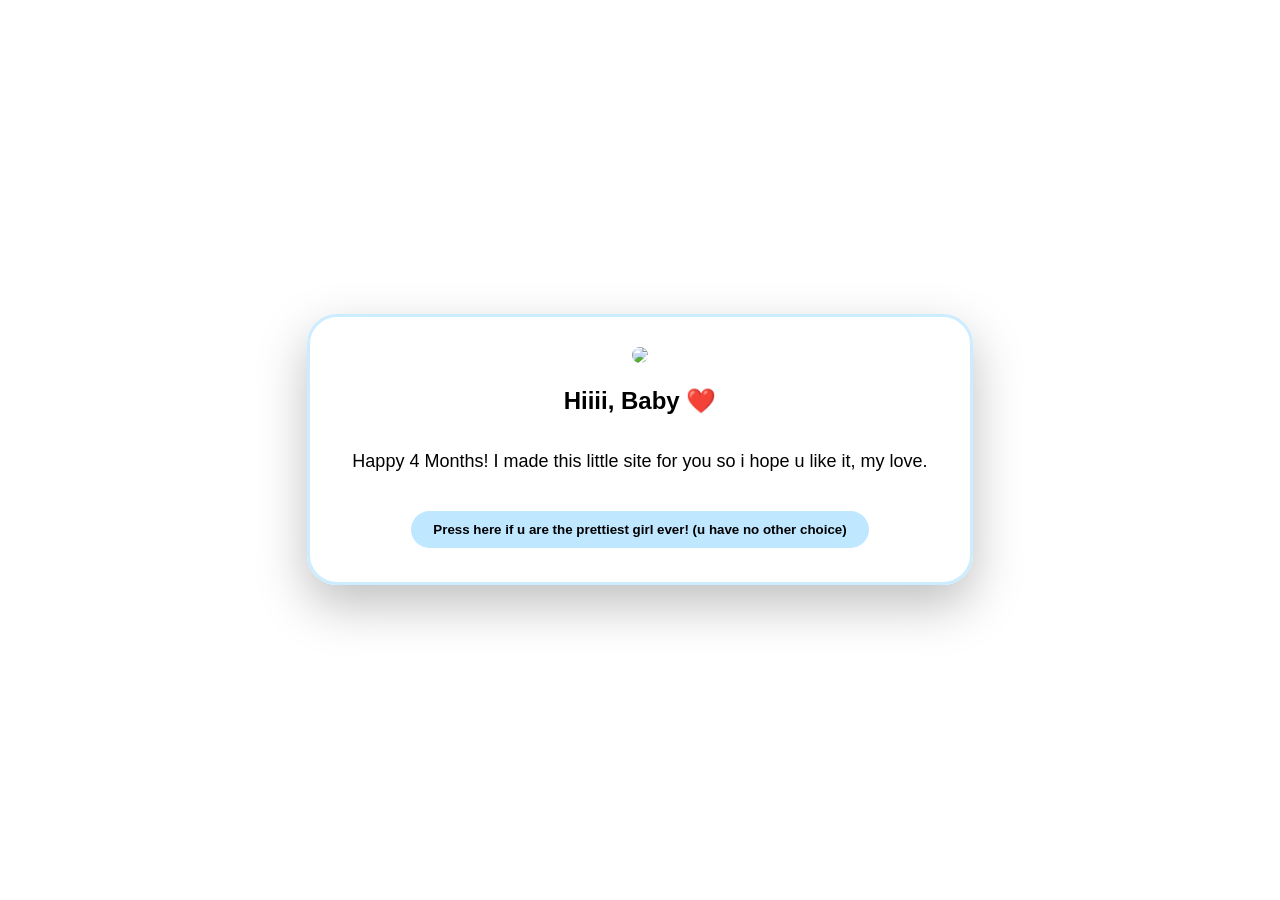
==== index.html @ 2822331d "Rename for my girl.html to index.html" ====
<!doctype html><html><head> <title>For My Girl ❤️</title> <meta charset='utf-8'><meta name='viewport' content='width=device-width,initial-scale=1'><link rel='stylesheet' href='style.css'></head><body><div id='bghearts'></div><div class='card'><img id='gif' src='images/welcome.gif'><h2 id='title'>Hiiii, Baby ❤️</h2><p id='text'>Happy 4 Months! I made this little site for you so i hope u like it, my love.</p><div id='buttons'><button onclick='start()'>Press here if u are the prettiest girl ever! (u have no other choice)</button></div></div><script src='script.js'></script></body></html>
---- style.css ----
body{margin:0;display:flex;justify-content:center;align-items:center;height:100vh;background:url(images/background.png) center/cover fixed;font-family:Arial;overflow:hidden}.card{position:relative;z-index:2;background:rgba(255,255,255,.88);backdrop-filter:blur(8px);border:3px solid #ccecff;border-radius:30px;padding:30px;width: min(90vw, 600px);max-height: 80vh;
    overflow-y: auto;
    text-align: center;
    box-shadow: 0 20px 50px rgba(0,0,0,.25);animation:pop .20s}img{width:320px;border-radius:20px}button{padding:11px 22px;border:none;border-radius:999px;background:#bfe7ff;font-weight:bold;cursor:pointer;margin:5px}button:hover{transform:scale(1.05)}@keyframes pop{from{opacity:0;transform:scale(.8)}to{opacity:1;transform:scale(1)}}.heart{position:fixed;bottom:-60px;color:#ff1744;text-shadow:0 0 10px #ff5c8a,0 0 20px #ff1744;font-size:48px;animation:float 6s linear forwards;z-index:1}@keyframes float{to{transform:translateY(-120vh) rotate(360deg);opacity:0}} 
#text{
    font-size: 18px;
    line-height: 1.8;
    white-space: pre-wrap;
    text-align: center;
}

#text {
    font-size: 18px;
    line-height: 1.8;
    white-space: pre-wrap;
    text-align: center;
    max-height: 400px;
    overflow-y: auto;
    padding: 10px;
}

/* Scrollbar styling for the text */
#text::-webkit-scrollbar {
    width: 6px;
}

#text::-webkit-scrollbar-track {
    background: #f1f1f1;
    border-radius: 10px;
}

#text::-webkit-scrollbar-thumb {
    background: #bfe7ff;
    border-radius: 10px;
}
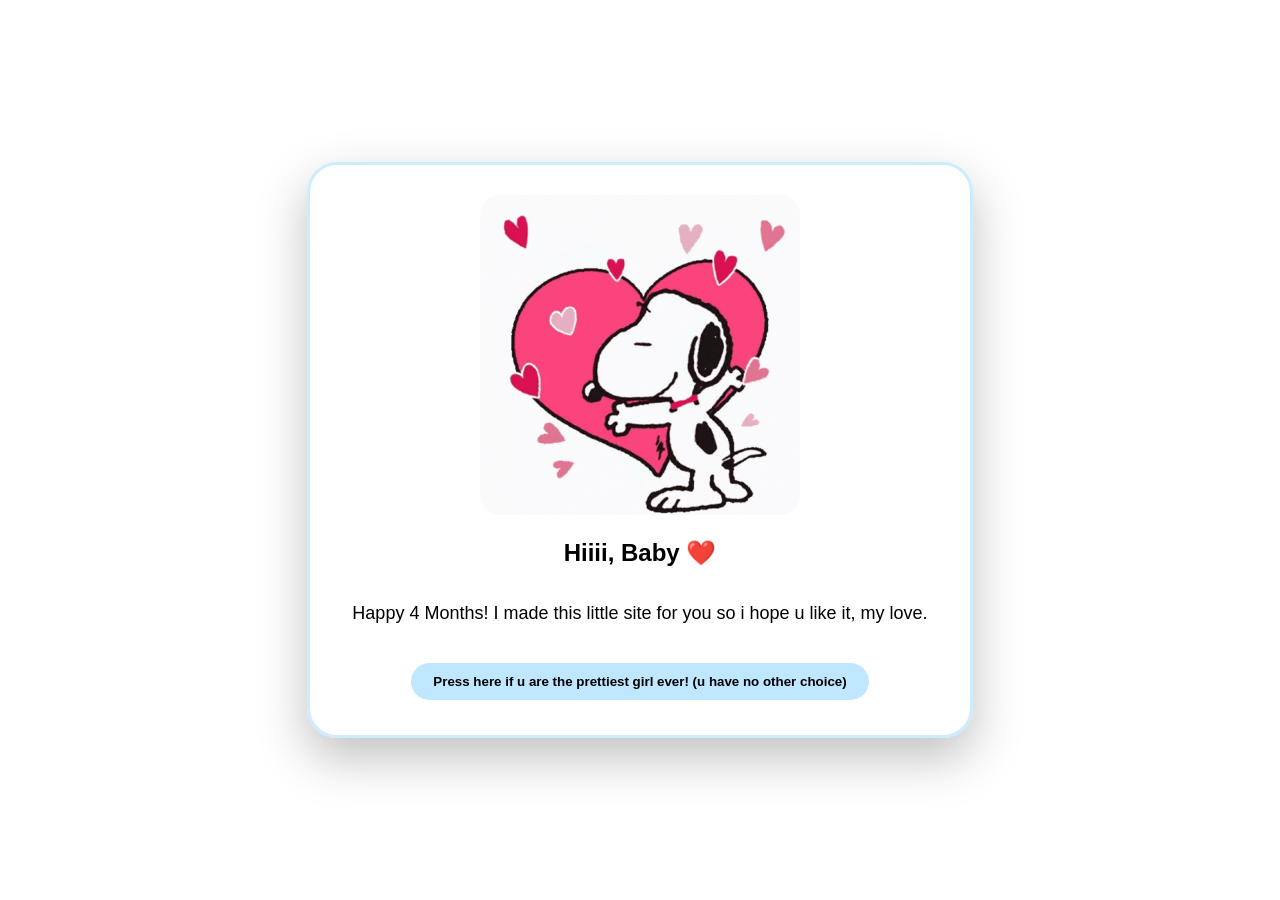
==== commit 143203c0: "Update index.html" ====
--- a/index.html
+++ b/index.html
@@ -1 +1,22 @@
-<!doctype html><html><head> <title>For My Girl ❤️</title> <meta charset='utf-8'><meta name='viewport' content='width=device-width,initial-scale=1'><link rel='stylesheet' href='style.css'></head><body><div id='bghearts'></div><div class='card'><img id='gif' src='images/welcome.gif'><h2 id='title'>Hiiii, Baby ❤️</h2><p id='text'>Happy 4 Months! I made this little site for you so i hope u like it, my love.</p><div id='buttons'><button onclick='start()'>Press here if u are the prettiest girl ever! (u have no other choice)</button></div></div><script src='script.js'></script></body></html>
+<!doctype html>
+<html>
+<head>
+    <meta charset='utf-8'>
+    <meta name='viewport' content='width=device-width, initial-scale=1.0, maximum-scale=1.0, user-scalable=yes'>
+    <meta name='theme-color' content='#bfe7ff'>
+    <title>For My Girl ❤️</title>
+    <link rel='stylesheet' href='style.css'>
+</head>
+<body>
+    <div id='bghearts'></div>
+    <div class='card'>
+        <img id='gif' src='images/welcome.gif' alt='Welcome'>
+        <h2 id='title'>Hiiii, Baby ❤️</h2>
+        <p id='text'>Happy 4 Months! I made this little site for you so i hope u like it, my love.</p>
+        <div id='buttons'>
+            <button onclick='start()'>Press here if u are the prettiest girl ever! (u have no other choice)</button>
+        </div>
+    </div>
+    <script src='script.js'></script>
+</body>
+</html>
--- a/style.css
+++ b/style.css
@@ -1,4 +1,4 @@
-body{margin:0;display:flex;justify-content:center;align-items:center;height:100vh;background:url(images/background.png) center/cover fixed;font-family:Arial;overflow:hidden}.card{position:relative;z-index:2;background:rgba(255,255,255,.88);backdrop-filter:blur(8px);border:3px solid #ccecff;border-radius:30px;padding:30px;width: min(90vw, 600px);max-height: 80vh;
+body{margin:0;display:flex;justify-content:center;align-items:center;height:100vh;background:url(background.png) center/cover fixed;font-family:Arial;overflow:hidden}.card{position:relative;z-index:2;background:rgba(255,255,255,.88);backdrop-filter:blur(8px);border:3px solid #ccecff;border-radius:30px;padding:30px;width: min(90vw, 600px);max-height: 80vh;
     overflow-y: auto;
     text-align: center;
     box-shadow: 0 20px 50px rgba(0,0,0,.25);animation:pop .20s}img{width:320px;border-radius:20px}button{padding:11px 22px;border:none;border-radius:999px;background:#bfe7ff;font-weight:bold;cursor:pointer;margin:5px}button:hover{transform:scale(1.05)}@keyframes pop{from{opacity:0;transform:scale(.8)}to{opacity:1;transform:scale(1)}}.heart{position:fixed;bottom:-60px;color:#ff1744;text-shadow:0 0 10px #ff5c8a,0 0 20px #ff1744;font-size:48px;animation:float 6s linear forwards;z-index:1}@keyframes float{to{transform:translateY(-120vh) rotate(360deg);opacity:0}} 
@@ -32,4 +32,4 @@
 #text::-webkit-scrollbar-thumb {
     background: #bfe7ff;
     border-radius: 10px;
-}+}
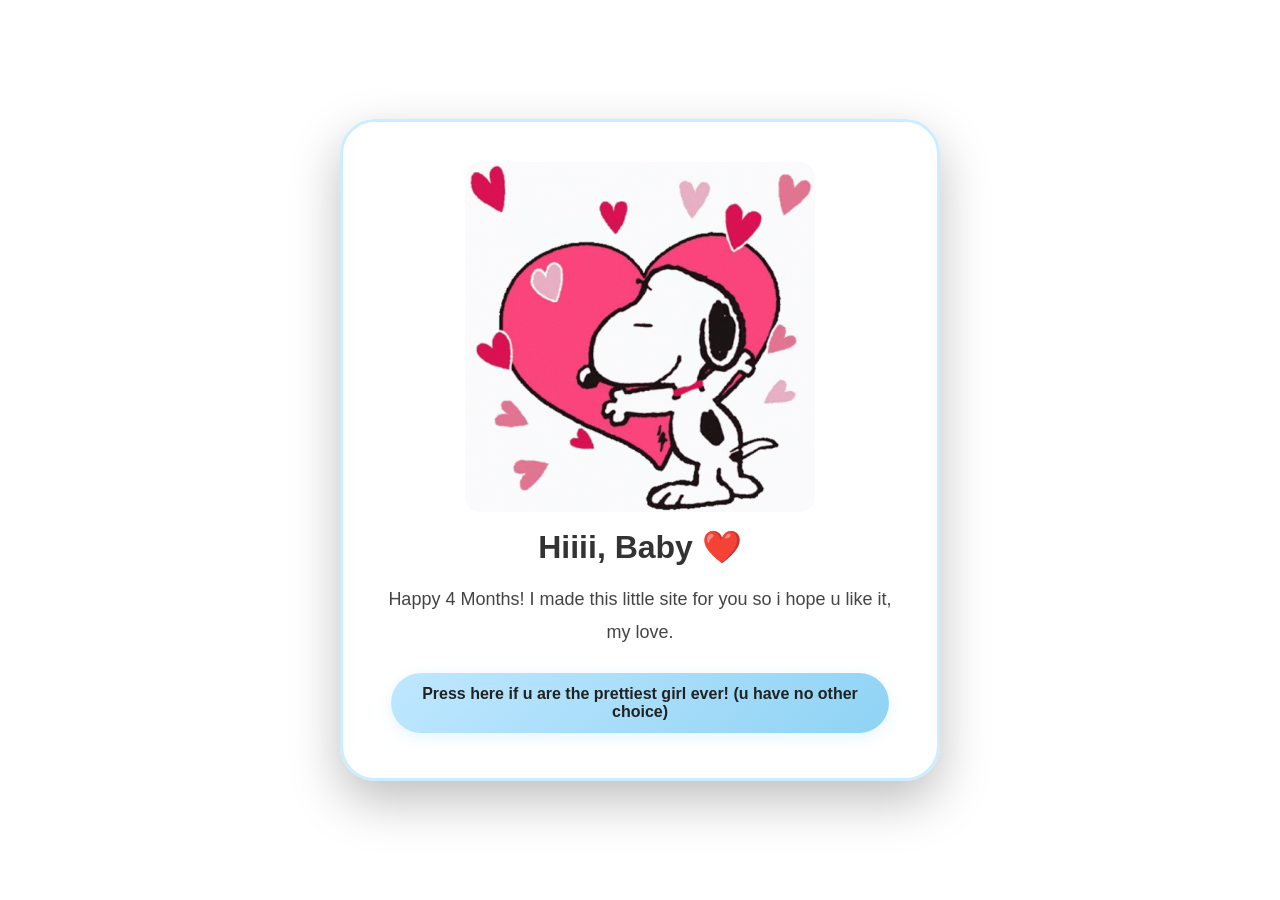
==== commit 8beb1956: "Update index.html" ====
--- a/index.html
+++ b/index.html
@@ -4,7 +4,7 @@
     <meta charset='utf-8'>
     <meta name='viewport' content='width=device-width, initial-scale=1.0, maximum-scale=1.0, user-scalable=yes'>
     <meta name='theme-color' content='#bfe7ff'>
-    <title>For My Girl ❤️</title>
+    <title>For My Girl❤️</title>
     <link rel='stylesheet' href='style.css'>
 </head>
 <body>
--- a/style.css
+++ b/style.css
@@ -1,35 +1,233 @@
-body{margin:0;display:flex;justify-content:center;align-items:center;height:100vh;background:url(background.png) center/cover fixed;font-family:Arial;overflow:hidden}.card{position:relative;z-index:2;background:rgba(255,255,255,.88);backdrop-filter:blur(8px);border:3px solid #ccecff;border-radius:30px;padding:30px;width: min(90vw, 600px);max-height: 80vh;
+/* Reset and base styles */
+* {
+    margin: 0;
+    padding: 0;
+    box-sizing: border-box;
+}
+
+body {
+    display: flex;
+    justify-content: center;
+    align-items: center;
+    min-height: 100vh;
+    background: url('background.png') center/cover fixed;
+    font-family: 'Arial', 'Helvetica', sans-serif;
+    overflow: hidden;
+    padding: 10px;
+}
+
+.card {
+    position: relative;
+    z-index: 2;
+    background: rgba(255, 255, 255, .92);
+    backdrop-filter: blur(8px);
+    -webkit-backdrop-filter: blur(8px);
+    border: 3px solid #ccecff;
+    border-radius: 25px;
+    padding: 20px;
+    width: min(92vw, 500px);
+    max-height: 90vh;
     overflow-y: auto;
     text-align: center;
-    box-shadow: 0 20px 50px rgba(0,0,0,.25);animation:pop .20s}img{width:320px;border-radius:20px}button{padding:11px 22px;border:none;border-radius:999px;background:#bfe7ff;font-weight:bold;cursor:pointer;margin:5px}button:hover{transform:scale(1.05)}@keyframes pop{from{opacity:0;transform:scale(.8)}to{opacity:1;transform:scale(1)}}.heart{position:fixed;bottom:-60px;color:#ff1744;text-shadow:0 0 10px #ff5c8a,0 0 20px #ff1744;font-size:48px;animation:float 6s linear forwards;z-index:1}@keyframes float{to{transform:translateY(-120vh) rotate(360deg);opacity:0}} 
-#text{
-    font-size: 18px;
+    box-shadow: 0 20px 50px rgba(0, 0, 0, .25);
+    animation: pop .3s ease-out;
+}
+
+/* Scrollbar styling */
+.card::-webkit-scrollbar {
+    width: 4px;
+}
+
+.card::-webkit-scrollbar-track {
+    background: rgba(0, 0, 0, 0.05);
+    border-radius: 10px;
+}
+
+.card::-webkit-scrollbar-thumb {
+    background: #bfe7ff;
+    border-radius: 10px;
+}
+
+/* Images */
+img {
+    width: 100%;
+    max-width: 280px;
+    height: auto;
+    border-radius: 15px;
+    margin: 0 auto 15px;
+    display: block;
+}
+
+/* Titles */
+h2 {
+    font-size: clamp(22px, 5vw, 32px);
+    margin: 10px 0;
+    color: #333;
+    line-height: 1.3;
+}
+
+/* Text content */
+#text {
+    font-size: clamp(15px, 3.5vw, 18px);
     line-height: 1.8;
     white-space: pre-wrap;
     text-align: center;
-}
-
-#text {
-    font-size: 18px;
-    line-height: 1.8;
-    white-space: pre-wrap;
-    text-align: center;
-    max-height: 400px;
+    color: #444;
+    padding: 5px 0;
+    max-height: 60vh;
     overflow-y: auto;
-    padding: 10px;
-}
-
-/* Scrollbar styling for the text */
-#text::-webkit-scrollbar {
-    width: 6px;
-}
-
-#text::-webkit-scrollbar-track {
-    background: #f1f1f1;
-    border-radius: 10px;
-}
-
-#text::-webkit-scrollbar-thumb {
-    background: #bfe7ff;
-    border-radius: 10px;
-}
+}
+
+/* Buttons */
+button {
+    padding: 12px 24px;
+    border: none;
+    border-radius: 999px;
+    background: linear-gradient(135deg, #bfe7ff, #8fd3f4);
+    font-weight: bold;
+    font-size: clamp(14px, 3vw, 16px);
+    cursor: pointer;
+    margin: 5px 8px;
+    transition: all 0.2s ease;
+    box-shadow: 0 4px 15px rgba(191, 231, 255, 0.4);
+    color: #222;
+}
+
+button:hover {
+    transform: scale(1.05);
+    box-shadow: 0 6px 20px rgba(191, 231, 255, 0.6);
+}
+
+button:active {
+    transform: scale(0.95);
+}
+
+#buttons {
+    display: flex;
+    flex-wrap: wrap;
+    justify-content: center;
+    gap: 8px;
+    margin-top: 15px;
+}
+
+/* Animation */
+@keyframes pop {
+    from {
+        opacity: 0;
+        transform: scale(0.85) translateY(10px);
+    }
+    to {
+        opacity: 1;
+        transform: scale(1) translateY(0);
+    }
+}
+
+/* Floating hearts */
+.heart {
+    position: fixed;
+    bottom: -60px;
+    color: #ff1744;
+    text-shadow: 0 0 10px #ff5c8a, 0 0 20px #ff1744;
+    font-size: 48px;
+    animation: float 6s linear forwards;
+    z-index: 1;
+    pointer-events: none;
+    user-select: none;
+}
+
+@keyframes float {
+    0% {
+        transform: translateY(0) rotate(0deg) scale(0.5);
+        opacity: 1;
+    }
+    100% {
+        transform: translateY(-110vh) rotate(720deg) scale(1.2);
+        opacity: 0;
+    }
+}
+
+/* Responsive breakpoints */
+
+/* Small phones (iPhone SE, etc.) */
+@media (max-width: 380px) {
+    .card {
+        padding: 15px;
+        border-radius: 20px;
+    }
+    
+    img {
+        max-width: 200px;
+    }
+    
+    button {
+        padding: 10px 18px;
+        font-size: 13px;
+        width: 100%;
+        margin: 4px 0;
+    }
+    
+    #buttons {
+        flex-direction: column;
+        align-items: center;
+    }
+}
+
+/* Tablets and small laptops */
+@media (min-width: 768px) {
+    .card {
+        padding: 40px;
+        border-radius: 35px;
+        width: min(80vw, 600px);
+    }
+    
+    img {
+        max-width: 350px;
+    }
+}
+
+/* Landscape phones */
+@media (max-height: 500px) and (orientation: landscape) {
+    .card {
+        max-height: 85vh;
+        padding: 15px 25px;
+    }
+    
+    img {
+        max-width: 150px;
+        margin: 5px auto;
+    }
+    
+    h2 {
+        font-size: 18px;
+        margin: 5px 0;
+    }
+    
+    #text {
+        font-size: 14px;
+        max-height: 30vh;
+    }
+    
+    button {
+        padding: 8px 16px;
+        font-size: 12px;
+        margin: 3px 5px;
+    }
+}
+
+/* Dark mode support */
+@media (prefers-color-scheme: dark) {
+    .card {
+        background: rgba(30, 30, 40, 0.92);
+        border-color: #4a6a7a;
+    }
+    
+    h2, #text {
+        color: #e8e8e8;
+    }
+    
+    button {
+        background: linear-gradient(135deg, #4a7a9a, #2a5a7a);
+        color: #ffffff;
+        box-shadow: 0 4px 15px rgba(74, 122, 154, 0.4);
+    }
+}
